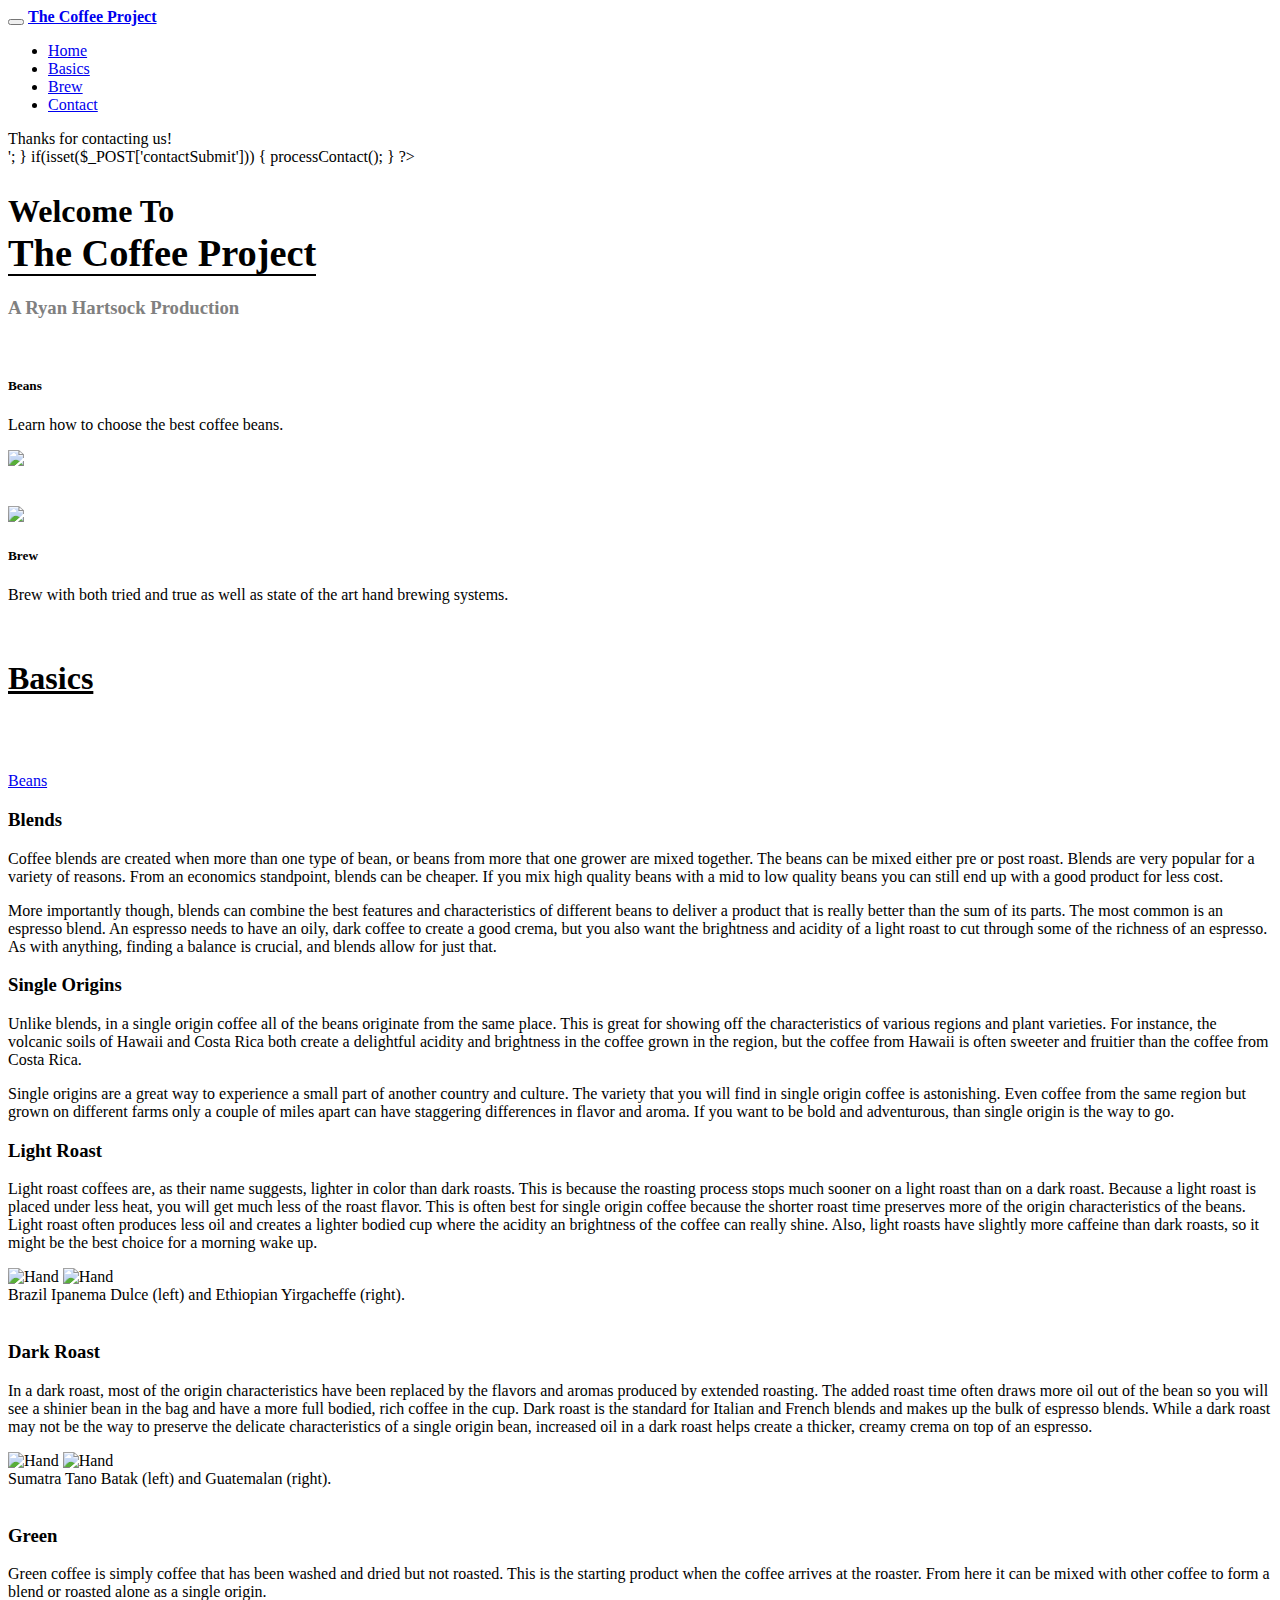
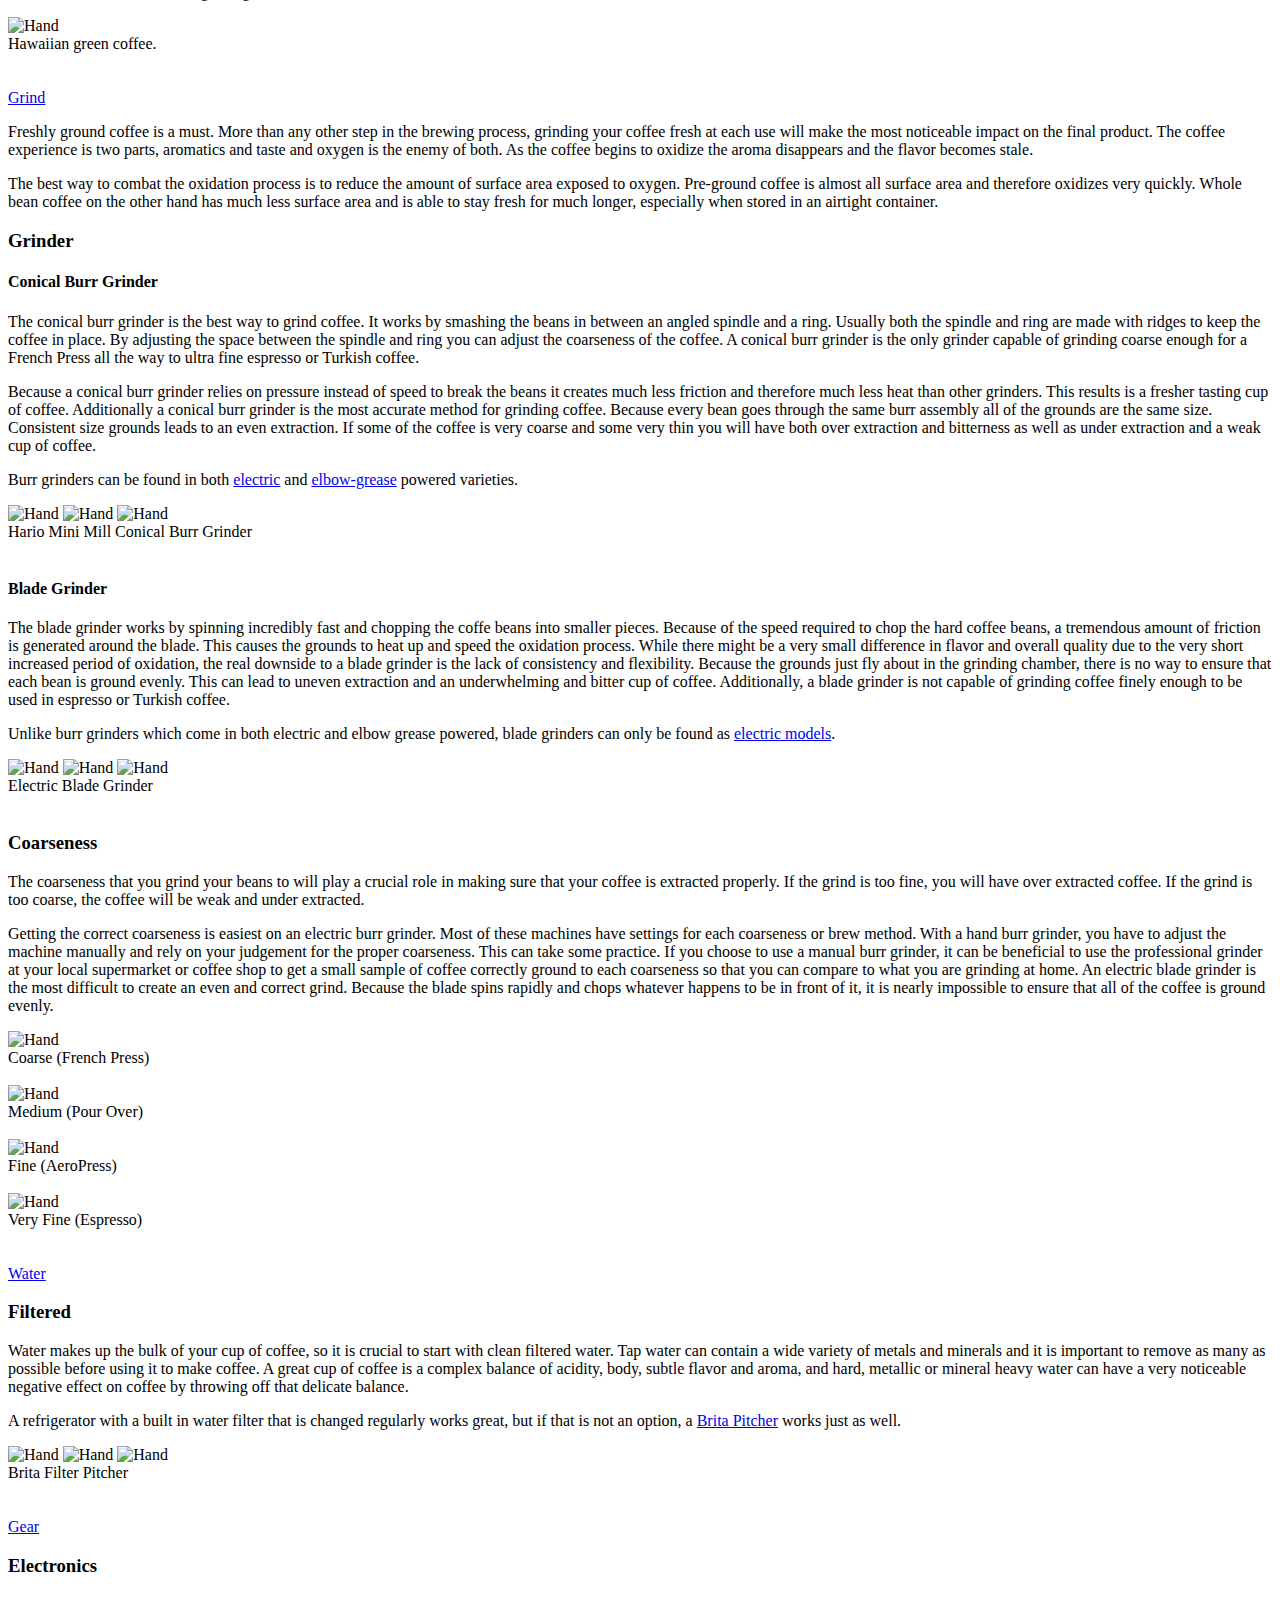
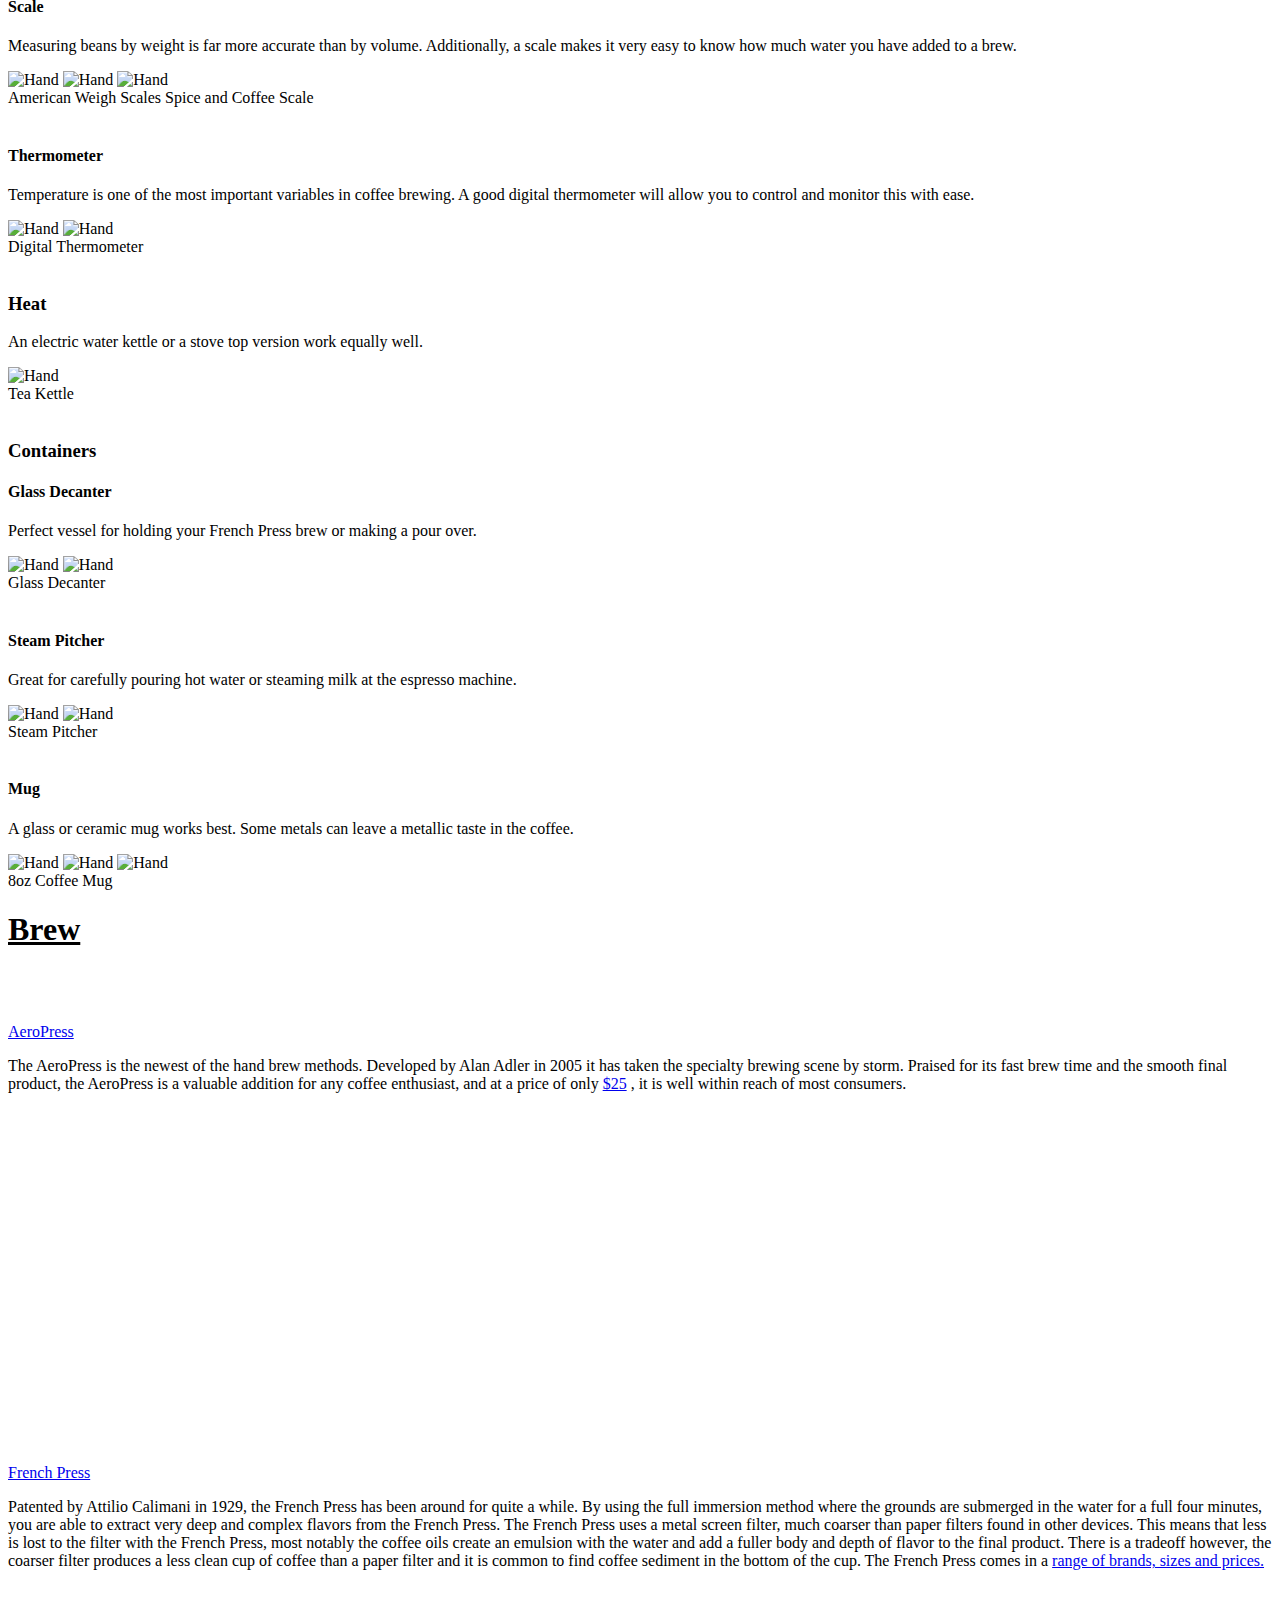
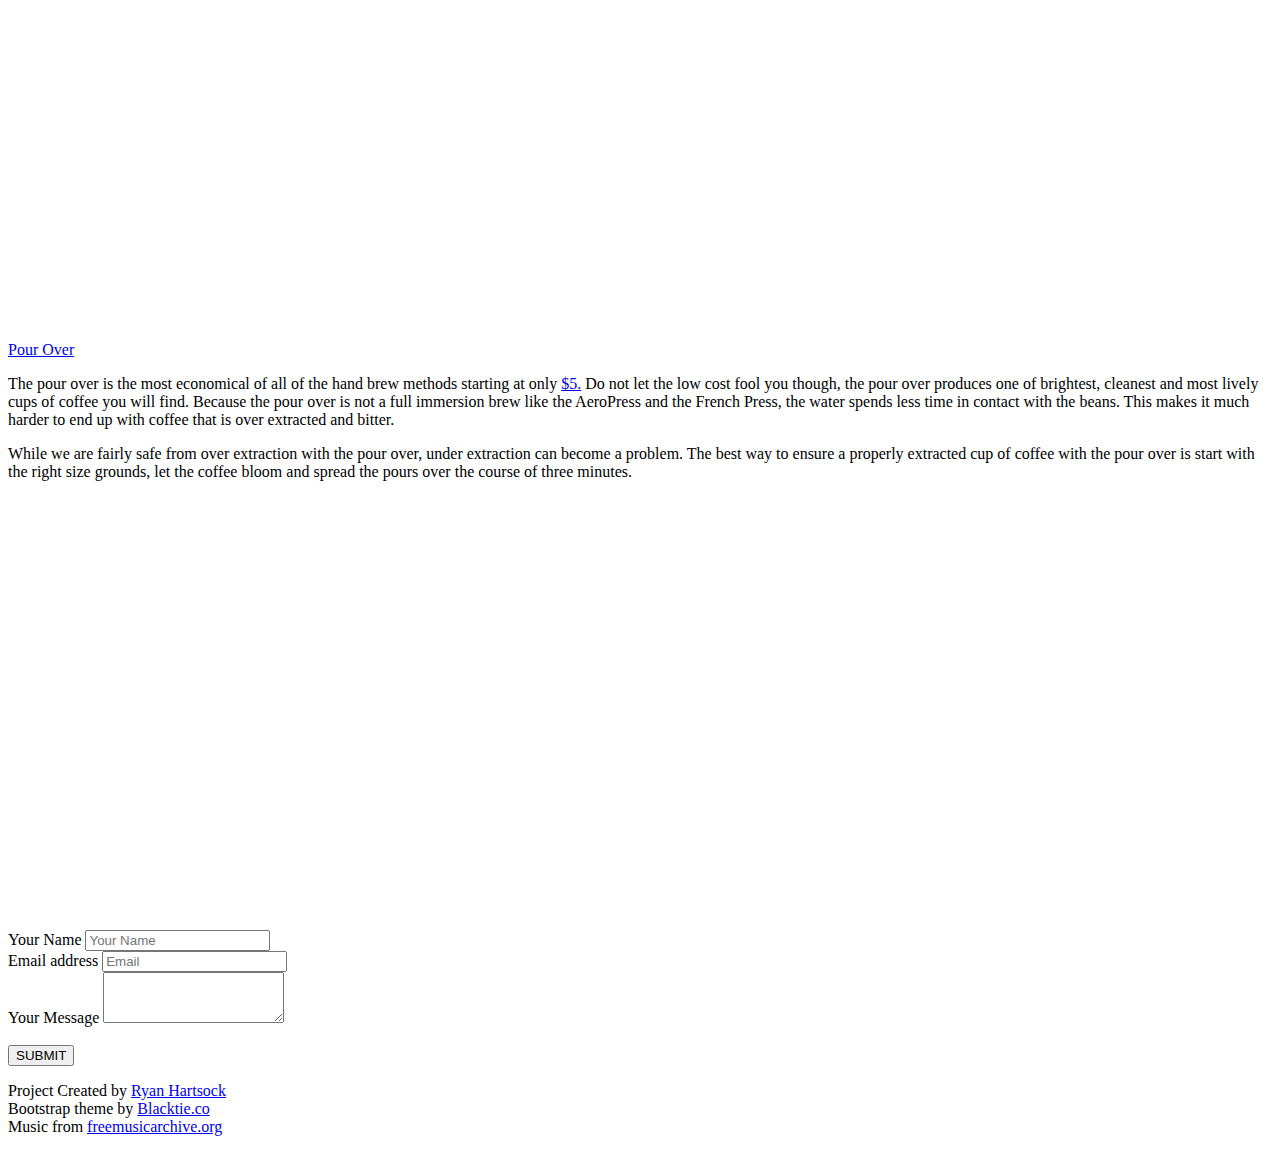
==== index.html @ 36d4c461 "Add Index File" ====
<!DOCTYPE html>
<html lang="en">
<head>
	<!-- INCLUDE THIS FIRST OR STUFF BREAKS!! -->
	<script src="assets/js/jquery.min.js"></script>
	
    <meta charset="utf-8">
    <meta name="viewport" content="width=device-width, initial-scale=1.0">
    <meta name="description" content="Pratt - Free Bootstrap 3 Theme">
    <meta name="author" content="Alvarez.is - BlackTie.co">
    
    <!-- Favicon -->
    <link rel="shortcut icon" href="http://www.codingcoffee.com/plastidDB/assets/ico/favicon.ico" type="image/x-icon" />

    <title>The Coffee Project</title>

    <!-- Bootstrap core CSS -->
    <link href="assets/css/bootstrap.css" rel="stylesheet">

    <!-- Custom styles for this template -->
    <link href="assets/css/main.css" rel="stylesheet">
    <link href='http://fonts.googleapis.com/css?family=Lato:300,400,700,300italic,400italic' rel='stylesheet' type='text/css'>
    <link href='http://fonts.googleapis.com/css?family=Raleway:400,300,700' rel='stylesheet' type='text/css'>
    
    
  
    <style>
        input.results
        {
            width: 200px;
            background-color: white;
            z-index:5;
        }
            
        div.results
        {
            z-index:5;
            top: 45%;
            height: 10px;
        }
    </style>
    
    
    <script src="assets/js/smoothscroll.js"></script>
    
    <!-- Taxonomic Auto-Complete -->
    <script src="assets/js/taxonomicAutoComplete.php"></script>
    
</head>

<!-- ===========================================================================
                        BODY
     ========================================================================-->
     
<body onload="clearString()" data-spy="scroll" data-offset="0" data-target="#navigation">
  <!-- BEGIN NAVIGATION BAR -->
  
    <div id="navigation" class="navbar navbar-default navbar-fixed-top">
      <div class="container">
	<div class="navbar-header">
	  <button type="button" class="navbar-toggle" data-toggle="collapse" data-target=".navbar-collapse">
	    <span class="icon-bar"></span>
	    <span class="icon-bar"></span>
	    <span class="icon-bar"></span>
	  </button>
	  <a class="navbar-brand" href="#"><b>The Coffee Project</b></a>
	</div>
	<div class="navbar-collapse collapse">
	  <ul class="nav navbar-nav">
	    <li class="active"><a href="#home" class="smothscroll">Home</a></li>
	    <li><a href="#search" class="smothscroll">Basics</a></li>
	    <li><a href="#about" class="smothScroll">Brew</a></li>
	    <li><a href="#contact" class="smothScroll">Contact</a></li>
	  </ul>
	</div><!--/.nav-collapse -->
      </div>
    </div>
    
  <!-- END NAVIGATION BAR -->


  <!--BEGIN HOME SECTION-->
  
    <section id="home" name="home"></section>
    <div id="headerwrap">
      <div class="container">
      
        <!-- ==== BEGIN CONTACT PHP ==== -->
        <?php
          function processContact()
          {
            $name = $_POST[contactName];
            $email = $_POST[contactEmail];
            $message = $_POST[contactMessage];
            $finalMessage = "NAME: \n" . $name . "\n\n" . "MESSAGE: \n" . $message;

            $to = "rhartsock423@gmail.com";
            $subject = "Plastid DB Contact Form";

            mail($to, $subject, $finalMessage, "From: $email\n"); 

            echo '<div class="alert alert-success" style="background-color:#A3FB66; color:#576b4a;">Thanks for contacting us!</div>';
          }
          
          if(isset($_POST['contactSubmit']))
          {
            processContact();
          } 
        ?>
        <!-- ==== END CONTACT PHP ==== -->
        
	<div class="row centered">
	  <div class="col-lg-12">
	    <h1>
	      Welcome To <span style="font-size:120%; border-bottom: solid 2px;"><br/>The Coffee Project
	     <!-- <b>Verdant</b></span> <span class="glyphicon glyphicon-leaf"></span> -->
	    </h1>
            <!--<h2 style="color:white; font-size:280%">The Plastid Database</h2>-->
	    <h3 style="color:gray">A Ryan Hartsock Production</h3>
	    <br>
	  </div>
	    		
	  <div class="col-lg-2">
	    <h5>Beans</h5>
	    <p>Learn how to choose the best coffee beans.</p>
	    <img class="hidden-xs hidden-sm hidden-md" src="assets/img/arrow1.png">
	  </div>
	  
	  <div class="col-lg-8">
	    <img class="img-responsive" src="assets/img/plastidHomeDarkGreen.png" alt="">
	  </div>
	  
	  <div class="col-lg-2">
	    <br>
	    <img class="hidden-xs hidden-sm hidden-md" src="assets/img/arrow2.png">
	    <h5>Brew</h5>
	    <p>Brew with both tried and true as well as state of the art hand brewing systems.</p>			
	  </div>
	</div>
	<br>
      </div> <!--/ .container -->
    </div><!--/ #headerwrap -->
    
  <!--END HOME SECTION-->
  
  
  
   <!--BEGIN ABOUT SECTION-->
  
    <section id="search" name="search"></section>
    <!-- FEATURES WRAP -->
      <div id="features">
        <div class="container">
	  <div class="row">
	    <u><h1 class="centered">Basics</h1></u>
	    <br><br>
	    
			
            <div class="col-lg-6 col-lg-offset-2">
	      <br>
	      
	      <!-- ACCORDION -->
	        <div class="accordion ac" id="accordion1">
	        
		  <div class="accordion-group">
		    <div class="accordion-heading">
		      <a class="accordion-toggle" data-toggle="collapse" data-parent="#accordion1" href="#collapse1">
		        Beans
		      </a>
		    </div><!-- /accordion-heading -->
		      <div id="collapse1" class="accordion-body collapse"> <!--in-->
		        <div class="accordion-inner">
			  	<h3>Blends</h3>
			  	<p>
			  	Coffee blends are created when more than one type of bean, or beans from more that one grower are mixed
			  	together. The beans can be mixed either pre or post roast. Blends are very popular for a variety of reasons.
			  	From an economics standpoint, blends can be cheaper. If you mix high quality beans with a mid to low quality beans
			  	you can still end up with a good product for less cost.
			  	</p>
			  	<p>
			  	More importantly though, blends can combine the best features and characteristics of different beans to 
			  	deliver a product that is really better than the sum of its parts. The most common is an espresso blend.
			  	An espresso needs to have an oily, dark coffee to create a good crema, but you also want the brightness and 
			  	acidity of a light roast to cut through some of the richness of an espresso. As with anything, finding a balance
			  	is crucial, and blends allow for just that.
			  	</p>
			  	
			  	<h3>Single Origins</h3>
			  	<p>
			  	Unlike blends, in a single origin coffee all of the beans originate from the same place. This is great for 
			  	showing off the characteristics of various regions and plant varieties. For instance, the volcanic soils of
			  	Hawaii and Costa Rica both create a delightful acidity and brightness in the coffee grown in the region, 
			  	but the coffee from Hawaii is often sweeter and fruitier than the coffee from Costa Rica. 
			  	</p>
			  	
			  	<p>
			  	Single origins are a great way to experience a small part of another country and culture. The variety that you
			  	will find in single origin coffee is astonishing. Even coffee from the same region but grown on different 
			  	farms only a couple of miles apart can have staggering differences in flavor and aroma. If you want to be bold
			  	and adventurous, than single origin is the way to go.
			  	</p>
			  	
			  	<h3>Light Roast</h3>
			  	<p>
			  	Light roast coffees are, as their name suggests, lighter in color than dark roasts. This is because the 
			  	roasting process stops much sooner on a light roast than on a dark roast. Because a light roast is 
			  	placed under less heat, you will get much less of the roast flavor. This is often best for single origin
			  	coffee because the shorter roast time preserves more of the origin characteristics of the beans. Light roast
			  	often produces less oil and creates a lighter bodied cup where the acidity an brightness of the coffee can really shine.
			  	Also, light roasts have slightly more caffeine than dark roasts, so it might be the best choice for a morning wake up.   
			  	</p>
			  	 <img src="assets/img/kuva.jpg" alt="Hand" height="30%" width="30%">
		         <img src="assets/img/eth.jpg" alt="Hand" height="30%" width="30%">
		         <br>
		         Brazil Ipanema Dulce (left) and Ethiopian Yirgacheffe (right).
		         <br><br>
		         
			  	<h3>Dark Roast</h3>
			  	<p>
			  	In a dark roast, most of the origin characteristics have been replaced by the flavors and aromas produced
			  	by extended roasting. The added roast time often draws more oil out of the bean so you will see a shinier bean
			  	in the bag and have a more full bodied, rich coffee in the cup. Dark roast is the standard for Italian and
			  	French blends and makes up the bulk of espresso blends. While a dark roast may not be the way to preserve the 
			  	delicate characteristics of a single origin bean, increased oil in a dark roast helps create a 
			  	thicker, creamy crema on top of an espresso.
			  	</p>
			  	<img src="assets/img/sumatra.jpg" alt="Hand" height="30%" width="30%">
		         <img src="assets/img/guat.jpg" alt="Hand" height="30%" width="30%">
		         <br>
		         Sumatra Tano Batak (left) and Guatemalan (right).
		         <br><br>
		         
		         <h3>Green</h3>
			  	<p>
			  	Green coffee is simply coffee that has been washed and dried but not roasted. This is the starting product
			  	when the coffee arrives at the roaster. From here it can be mixed with other coffee to form a blend or roasted 
			  	alone as a single origin.
			  	</p>
			  	 <img src="assets/img/haw.jpg" alt="Hand" height="30%" width="30%">
		         <br>
		         Hawaiian green coffee.
		         <br><br>
			     			     
			</div><!-- /accordion-inner -->
		      </div><!-- /collapse -->
		  </div><!-- /accordion-group -->
		  
		  <br>
		
		  <div class="accordion-group">
		    <div class="accordion-heading">
		      <a class="accordion-toggle" data-toggle="collapse" data-parent="#accordion1" href="#collapse2">
		        Grind
		      </a>
		    </div>
		    
		    <div id="collapse2" class="accordion-body collapse">
		      <div class="accordion-inner">
		      <p>
		        Freshly ground coffee is a must. More than any other step in the brewing process, 
		        grinding your coffee fresh at each use will make the most noticeable impact on the final product.
		        The coffee experience is two parts, aromatics and taste and oxygen is the enemy of both. 
		        As the coffee begins to oxidize the aroma disappears and the flavor becomes stale.
		        </p>
		        <p>
		        The best way to combat the oxidation process is to reduce the amount of surface area exposed to oxygen.
		        Pre-ground coffee is almost all surface area and therefore oxidizes very quickly. Whole bean coffee on the other hand has
		        much less surface area and is able to stay fresh for much longer, especially when stored in an airtight container.
		        </p>
		        
		      	<h3>Grinder</h3>
		        <h4>Conical Burr Grinder</h4>
		        <p>
		        The conical burr grinder is the best way to grind coffee. It works by smashing the beans in between an angled spindle
		        and a ring. Usually both the spindle and ring are made with ridges to keep the coffee in place. By adjusting the space
		        between the spindle and ring you can adjust the coarseness of the coffee. A conical burr grinder is the only grinder
		        capable of grinding coarse enough for a French Press all the way to ultra fine espresso or Turkish coffee.
		        </p>
		        <p>
		        Because a conical burr grinder relies on pressure instead of speed to break the beans it creates much less friction
		        and therefore much less heat than other grinders. This results is a fresher tasting cup of coffee. Additionally
		        a conical burr grinder is the most accurate method for grinding coffee. Because every bean goes through the same 
		        burr assembly all of the grounds are the same size. Consistent size grounds leads to an even extraction. If some of the 
		        coffee is very coarse and some very thin you will have both over extraction and bitterness as well as under extraction and 
		        a weak cup of coffee.
		        </p>
		        <p>
		        Burr grinders can be found in both <a href="http://amzn.to/13eGqpS">electric</a> and <a href="http://amzn.to/1yXHxpY">elbow-grease</a> powered varieties.
		        </p>
		         <img src="assets/img/b1.jpg" alt="Hand" height="30%" width="30%">
		         <img src="assets/img/b2.jpg" alt="Hand" height="30%" width="30%">
		         <img src="assets/img/b3.jpg" alt="Hand" height="30%" width="30%">
		         <br>
		         Hario Mini Mill Conical Burr Grinder
		         <br><br>
		         
		        
		        <h4>Blade Grinder</h4>
		        <p>
		        The blade grinder works by spinning incredibly fast and chopping the coffe beans into smaller pieces.
		        Because of the speed required to chop the hard coffee beans, a tremendous amount of friction is generated around the blade.
		        This causes the grounds to heat up and speed the oxidation process. While there might be a very small difference in flavor and
		        overall quality due to the very short increased period of oxidation, the real downside to a blade grinder is the lack of consistency
		        and flexibility. Because the grounds just fly about in the grinding chamber, there is no way to ensure that each bean is ground evenly.
		        This can lead to uneven extraction and an underwhelming and bitter cup of coffee. Additionally, a blade grinder is not capable
		        of grinding coffee finely enough to be used in espresso or Turkish coffee.
		        </p>
		        <p>
		        Unlike burr grinders which come in both electric and elbow grease powered, blade grinders can only be found as  
		        <a href="http://amzn.to/1vWZ6pi">electric models</a>.
		        </p>
		        <img src="assets/img/e1.jpg" alt="Hand" height="30%" width="30%">
		        <img src="assets/img/e2.jpg" alt="Hand" height="30%" width="30%">
		        <img src="assets/img/e3.jpg" alt="Hand" height="30%" width="30%">
		         <br>
		        Electric Blade Grinder
		         <br><br>
		        
		         
		        <h3>Coarseness</h3>
		        <p>
		        The coarseness that you grind your beans to will play a crucial role in making sure that
		        your coffee is extracted properly. If the grind is too fine, you will have over extracted coffee.
		        If the grind is too coarse, the coffee will be weak and under extracted. 
		        </p>
		        <p>
		        Getting the correct coarseness is easiest on an electric burr grinder. Most of these machines have
		        settings for each coarseness or brew method. With a hand burr grinder, you have to adjust the machine
		        manually and rely on your judgement for the proper coarseness. This can take some practice. If you choose
		        to use a manual burr grinder, it can be beneficial to use the professional grinder at your local
		        supermarket or coffee shop to get a small sample of coffee correctly ground to each coarseness so that you can
		        compare to what you are grinding at home. An electric blade grinder is the most difficult to create an even and 
		        correct grind. Because the blade spins rapidly and chops whatever happens to be in front of it, it is nearly
		        impossible to ensure that all of the coffee is ground evenly.
		        </p>
		        
		        <img src="assets/img/coarse.jpg" alt="Hand" height="60%" width="60%">
		         <br>
		        Coarse (French Press)
		         <br><br>
		         
		         <img src="assets/img/med.jpg" alt="Hand" height="60%" width="60%">
		         <br>
		        Medium (Pour Over)
		         <br><br>
		         
		         <img src="assets/img/fine.jpg" alt="Hand" height="60%" width="60%">
		         <br>
		        Fine (AeroPress)
		         <br><br>
		         
		         <img src="assets/img/veryfine.jpg" alt="Hand" height="60%" width="60%">
		         <br>
		        Very Fine (Espresso)
		         <br><br>
		        
		        
		      </div><!-- /accordion-inner -->
		    </div><!-- /collapse -->
		  </div><!-- /accordion-group -->
		                
		  <br>
		
		  <div class="accordion-group">
		    <div class="accordion-heading">
		      <a class="accordion-toggle" data-toggle="collapse" data-parent="#accordion1" href="#collapse3">
		        Water
		      </a>
		    </div>
		    <div id="collapse3" class="accordion-body collapse">
		      <div class="accordion-inner">
		      	<h3>Filtered</h3>
		        <p>
		        Water makes up the bulk of your cup of coffee, so it is crucial to start with clean filtered water. 
		        Tap water can contain a wide variety of metals and minerals and it is important to remove as many as possible
		        before using it to make coffee. A great cup of coffee is a complex balance of acidity, body, subtle flavor and aroma,
		        and hard, metallic or mineral heavy water can have a very noticeable negative effect on coffee by throwing off that delicate balance.
		        </p>
		        <p>
		        A refrigerator with a built in water filter that is changed regularly works great, but if that is not an option, a 
		        <a href="http://amzn.to/16d2IJQ">Brita Pitcher</a> works just as well.
		        </p>
		        <img src="assets/img/w1.jpg" alt="Hand" height="30%" width="30%">
		        <img src="assets/img/w2.jpg" alt="Hand" height="30%" width="30%">
		        <img src="assets/img/w3.jpg" alt="Hand" height="30%" width="30%">
		         <br>
		        Brita Filter Pitcher 
		         <br><br>
		      </div><!-- /accordion-inner -->
		    </div><!-- /collapse -->
		  </div><!-- /accordion-group -->
		  
		  <br>
		                
		  <div class="accordion-group">
		    <div class="accordion-heading">
		      <a class="accordion-toggle" data-toggle="collapse" data-parent="#accordion1" href="#collapse4">
		        Gear
		      </a>
		    </div>
		    <div id="collapse4" class="accordion-body collapse">
		      <div class="accordion-inner">
		      	<h3>Electronics</h3>
		      	<h4>Scale</h4>
		        <p>Measuring beans by weight is far more accurate than by volume. Additionally, a scale makes it very
		        easy to know how much water you have added to a brew.</p>
		        <img src="assets/img/s1.jpg" alt="Hand" height="30%" width="30%">
		        <img src="assets/img/s2.jpg" alt="Hand" height="30%" width="30%">
		        <img src="assets/img/s3.jpg" alt="Hand" height="30%" width="30%">
		         <br>
		         American Weigh Scales Spice and Coffee Scale
		         <br><br>
		         
		         <h4>Thermometer</h4>
		         <p>Temperature is one of the most important variables in coffee brewing. A good digital thermometer
		         will allow you to control and monitor this with ease.</p>
		         <img src="assets/img/t1.jpg" alt="Hand" height="30%" width="30%">
		         <img src="assets/img/t2.jpg" alt="Hand" height="30%" width="30%">
		         <br>
		         Digital Thermometer
		         <br><br>
		         
		        <h3>Heat</h3>
		        <p>An electric water kettle or a stove top version work equally well.</p>
		         <img src="assets/img/h1.jpg" alt="Hand" height="30%" width="30%">
		         <br>
		         Tea Kettle
		         <br><br>
		        
		        <h3>Containers</h3>
		        
		        <h4>Glass Decanter</h4>
		        <p>Perfect vessel for holding your French Press brew or making a pour over.</p>
		         <img src="assets/img/c3.jpg" alt="Hand" height="30%" width="30%">
		         <img src="assets/img/c4.jpg" alt="Hand" height="30%" width="30%">
		         <br>
		         Glass Decanter
		         <br><br>
		         
		        <h4>Steam Pitcher</h4>
		        <p>Great for carefully pouring hot water or steaming milk at the espresso machine.</p>
		         <img src="assets/img/c1.jpg" alt="Hand" height="30%" width="30%">
		         <img src="assets/img/c2.jpg" alt="Hand" height="30%" width="30%">
		         <br>
		         Steam Pitcher
		         <br><br>
		         
		        <h4>Mug</h4>
		        <p>A glass or ceramic mug works best. Some metals can leave a metallic taste in the coffee.</p>
		         <img src="assets/img/c5.jpg" alt="Hand" height="30%" width="30%">
		         <img src="assets/img/c6.jpg" alt="Hand" height="30%" width="30%">
		         <img src="assets/img/c7.jpg" alt="Hand" height="30%" width="30%">
		         <br>
		         8oz Coffee Mug
		         
		      </div><!-- /accordion-inner -->
		    </div><!-- /collapse -->
		  </div><!-- /accordion-group -->
		  
		  		
		  
		</div><!-- Accordion -->
            </div>
          </div>
        </div><!--/ .container -->
      </div><!--/ #features -->
      
  <!--END ABOUT SECTION-->
   
   
   
   
  
	
	
  <!--BEGIN ABOUT SECTION-->
  
    <section id="about" name="about"></section>
    <!-- FEATURES WRAP -->
      <div id="features">
        <div class="container">
	  <div class="row">
	    <u><h1 class="centered">Brew</h1></u>
	    <br><br>
	    
			
            <div class="col-lg-6 col-lg-offset-2">
	      <!--<h3>Methods</h3>-->
	      <br>
	      
	      <!-- ACCORDION -->
	        <div class="accordion ac" id="accordion2">
	        
		  <div class="accordion-group">
		    <div class="accordion-heading">
		      <a class="accordion-toggle" data-toggle="collapse" data-parent="#accordion2" href="#collapseOne">
		        AeroPress
		      </a>
		    </div><!-- /accordion-heading -->
		      <div id="collapseOne" class="accordion-body collapse"><!--in-->
		        <div class="accordion-inner">
			  <p>The AeroPress is the newest of the hand brew methods. Developed by 
			     Alan Adler in 2005 it has taken the specialty brewing scene by storm. Praised
			     for its fast brew time and the smooth final product, the AeroPress is
			     a valuable addition for any coffee enthusiast, and at a price of only
			     <a href="http://amzn.to/1pD7bhs">$25</a> , it is well within reach of 
			     most consumers. <br><br></p>
			     
			     <iframe width="560" height="315" src="//www.youtube.com/embed/Wi3csqWdLNY" frameborder="0" allowfullscreen></iframe>
			     
			</div><!-- /accordion-inner -->
		      </div><!-- /collapse -->
		  </div><!-- /accordion-group -->
		  
		  <br>
		
		  <div class="accordion-group">
		    <div class="accordion-heading">
		      <a class="accordion-toggle" data-toggle="collapse" data-parent="#accordion2" href="#collapseTwo">
		        French Press
		      </a>
		    </div>
		    
		    <div id="collapseTwo" class="accordion-body collapse">
		      <div class="accordion-inner">
		        <p>Patented by Attilio Calimani in 1929, the French Press has been around for quite a while.
			     By using the full immersion method where the grounds are submerged in the water for a full four minutes,
			     you are able to extract very deep and complex flavors from the French Press. 
			     The French Press uses a metal screen filter, much coarser than paper filters found in other devices. 
			     This means that less is lost to the filter with the French Press, most notably the coffee oils create an emulsion with
			     the water and add a fuller body and depth of flavor to the final product. There is a tradeoff however, the coarser filter
			     produces a less clean cup of coffee than a paper filter and it is common to find coffee sediment in the bottom of the cup.
			     The French Press comes in a <a href="http://amzn.to/1zciBKa">range of brands, sizes and prices.</a>
			     <br><br></p>
			     
			     <iframe width="560" height="315" src="//www.youtube.com/embed/DGON7jVlm9k" frameborder="0" allowfullscreen></iframe>
			     
		      </div><!-- /accordion-inner -->
		    </div><!-- /collapse -->
		  </div><!-- /accordion-group -->
		                
		  <br>
		
		  <div class="accordion-group">
		    <div class="accordion-heading">
		      <a class="accordion-toggle" data-toggle="collapse" data-parent="#accordion2" href="#collapseThree">
		        Pour Over
		      </a>
		    </div>
		    <div id="collapseThree" class="accordion-body collapse">
		      <div class="accordion-inner">
		        <p>The pour over is the most economical of all of the hand brew methods starting at only 
		        <a href="http://amzn.to/1z44UOK">$5.</a> Do not let the low cost fool you though, the pour over 
		        produces one of brightest, cleanest and most lively cups of coffee you will find. Because the 
		        pour over is not a full immersion brew like the AeroPress and the French Press, the water spends less
		        time in contact with the beans. This makes it much harder to end up with coffee that is over extracted and
		        bitter. 
		        </p>
		        <p>
		        While we are fairly safe from over extraction with the pour over, under extraction can become a problem.
		        The best way to ensure a properly extracted cup of coffee with the pour over is start with the right 
		        size grounds, let the coffee bloom and spread the pours over the course of three minutes.
		        <br><br>
		        </p>
		        
		        <iframe width="560" height="315" src="//www.youtube.com/embed/YhNzGWtz0SI" frameborder="0" allowfullscreen></iframe>
		        
		      </div><!-- /accordion-inner -->
		    </div><!-- /collapse -->
		  </div><!-- /accordion-group -->
		  
		  
		  <br>			
		  
		</div><!-- Accordion -->
            </div>
          </div>
        </div><!--/ .container -->
      </div><!--/ #features -->
      
  <!--END ABOUT SECTION-->



  	

  <!--BEGIN CONTACT SECTION-->
  
    <section id="contact" name="contact"></section>
    <div id="footerwrap">
      <div class="container">
        	
	<div class="col-lg-7">
	  <u style="color:white;"><h3>Contact</h3></u>
	  <br>
	  <form role="form" action="index.php" method="post" enctype="plain"> 
	    <div class="form-group">
	      <label for="name1">Your Name</label>
	        <input type="name" name="contactName" class="form-control" id="contactName" placeholder="Your Name" required>
	    </div>
	    <div class="form-group">
	      <label for="email1">Email address</label>
	      <input type="email" name="contactEmail" class="form-control" id="contactEmail" placeholder="Email" required>
	    </div>
	    <div class="form-group">
	      <label>Your Message</label>
	      <textarea class="form-control" name="contactMessage" rows="3" id="contactMessage"></textarea required>
	    </div>
	    <br>
	    <button type="submit" class="btn btn-large btn-success" name="contactSubmit">SUBMIT</button>
	  </form>
	</div>
      </div>
    </div>
    
  <!--END CONTACT SECTION-->
	
  <div id="c">
    <div class="container">
      <p>
        Project Created by 
        <a href="https://twitter.com/rhartsock_">Ryan Hartsock</a>
        <br>Bootstrap theme by 
		<a href="http://www.blacktie.co">Blacktie.co</a>
		<br>Music from
		<a href="http://freemusicarchive.org/music/Kevin_MacLeod/">freemusicarchive.org</a>
      </p>
    </div>
  </div>


    <!-- Bootstrap core JavaScript
    ================================================== -->
    <!-- Placed at the end of the document so the pages load faster -->
    <script src="assets/js/bootstrap.js"></script>

	
	
</body>
</html>
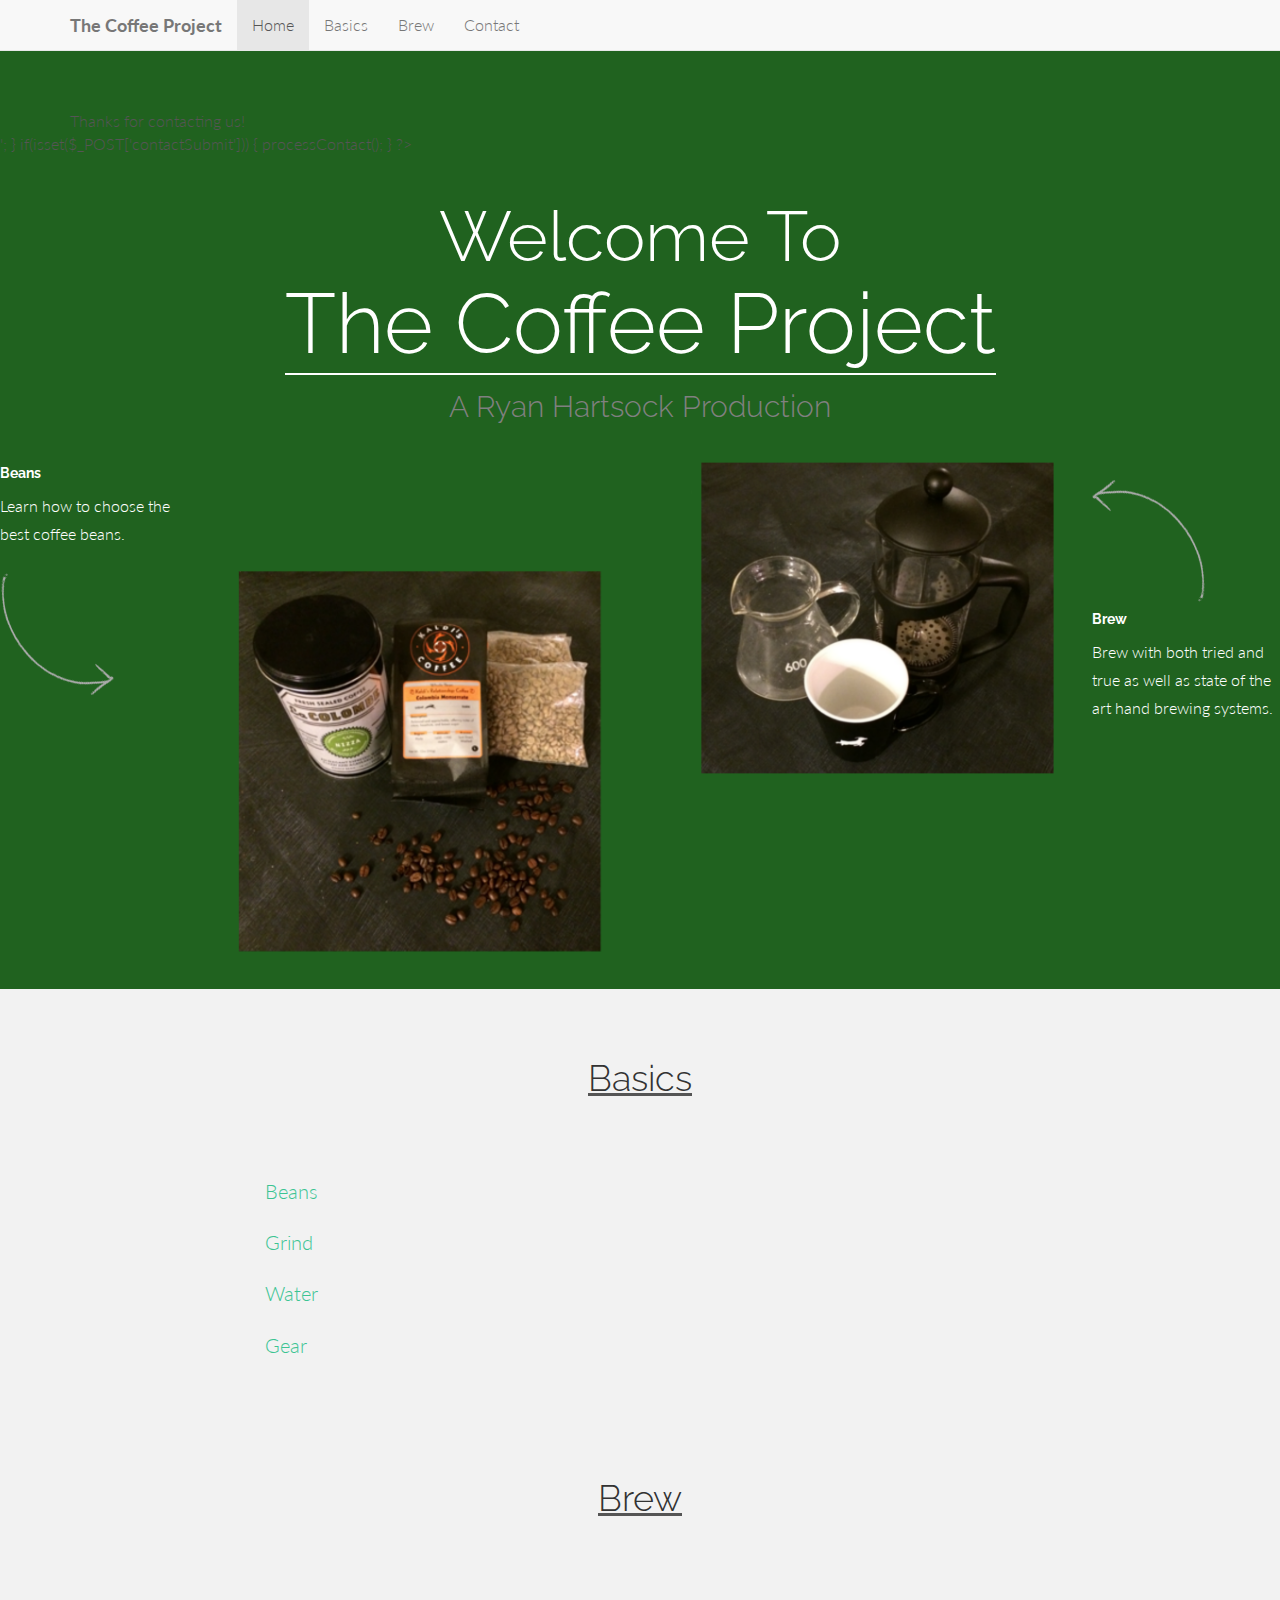
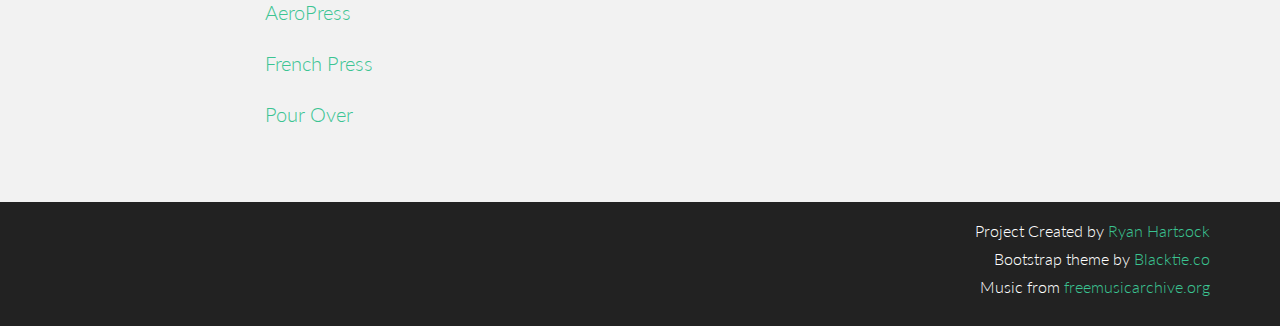
==== commit 0b7ff7f1: "Update index.html" ====
--- a/index.html
+++ b/index.html
@@ -586,7 +586,7 @@
 
   <!--BEGIN CONTACT SECTION-->
   
-    <section id="contact" name="contact"></section>
+    <!--<section id="contact" name="contact"></section>
     <div id="footerwrap">
       <div class="container">
         	
@@ -611,7 +611,7 @@
 	  </form>
 	</div>
       </div>
-    </div>
+    </div>-->
     
   <!--END CONTACT SECTION-->
 	
@@ -637,4 +637,4 @@
 	
 	
 </body>
-</html>+</html>
--- a/assets/css/main.css
+++ b/assets/css/main.css
@@ -0,0 +1,159 @@
+body {
+  background-color: #f2f2f2;
+   //background-color: #3a7732;
+    font-family: "Lato";
+    font-weight: 300;
+    font-size: 16px;
+    color: #555;
+    padding-top: 50px;
+
+    -webkit-font-smoothing: antialiased;
+    -webkit-overflow-scrolling: touch;
+}
+
+/* Titles */
+h1, h2, h3, h4, h5, h6 {
+    font-family: "Raleway";
+    font-weight: 300;
+    color: #333;
+}
+
+
+/* Paragraph & Typographic */
+p {
+    line-height: 28px;
+    margin-bottom: 25px;
+}
+
+.centered {
+    text-align: center;
+}
+
+/* Links */
+a {
+    color: #3bc492;
+    word-wrap: break-word;
+
+    -webkit-transition: color 0.1s ease-in, background 0.1s ease-in;
+    -moz-transition: color 0.1s ease-in, background 0.1s ease-in;
+    -ms-transition: color 0.1s ease-in, background 0.1s ease-in;
+    -o-transition: color 0.1s ease-in, background 0.1s ease-in;
+    transition: color 0.1s ease-in, background 0.1s ease-in;
+}
+
+a:hover,
+a:focus {
+    color: #c0392b;
+    text-decoration: none;
+    outline: 0;
+}
+
+a:before,
+a:after {
+    -webkit-transition: color 0.1s ease-in, background 0.1s ease-in;
+    -moz-transition: color 0.1s ease-in, background 0.1s ease-in;
+    -ms-transition: color 0.1s ease-in, background 0.1s ease-in;
+    -o-transition: color 0.1s ease-in, background 0.1s ease-in;
+    transition: color 0.1s ease-in, background 0.1s ease-in;
+}
+
+ hr {
+    display: block;
+    height: 1px;
+    border: 0;
+    border-top: 1px solid #ccc;
+    margin: 1em 0;
+    padding: 0;
+}
+
+
+/* ==========================================================================
+   Wrap Sections
+   ========================================================================== */
+
+#headerwrap {
+	background-color: #20621F;
+	padding-top: 60px;
+}
+
+#headerwrap h1 {
+	margin-top: 30px;
+	color: white;
+	font-size: 70px;
+	
+}
+
+#headerwrap h3 {
+	color: white;
+	font-size: 30px;
+}
+
+#headerwrap h5 {
+	color: white;
+	font-weight: 700;
+	text-align: left;
+}
+
+#headerwrap p {
+	text-align: left;
+	color: white
+}
+
+/* intro Wrap */
+
+#intro {
+	padding-top: 50px;
+	border-top: #bdc3c7 solid 5px;
+}
+
+#features {
+	padding-top: 50px;
+	padding-bottom: 50px;
+}
+
+#features .ac a{
+	font-size: 20px;
+}
+
+/* Showcase Wrap */
+
+#showcase {
+	display: block;
+	background-color: #20621F;
+	padding-top: 50px;
+	padding-bottom: 50px;
+}
+
+#showcase h1 {
+	color: white;
+}
+
+#footerwrap {
+	background-color: #999999;
+	color: white;
+	padding-top: 40px;
+	padding-bottom: 60px;
+	text-align: left;
+}
+
+#footerwrap h3 {
+	font-size: 28px;
+	color: white;
+}
+
+#footerwrap p {
+	color: white;
+	font-size: 18px;
+}
+
+/* Copyright Wrap */
+
+#c {
+	background: #222222;
+	padding-top: 15px;
+	text-align: right;
+}
+
+#c p {
+	color: white
+}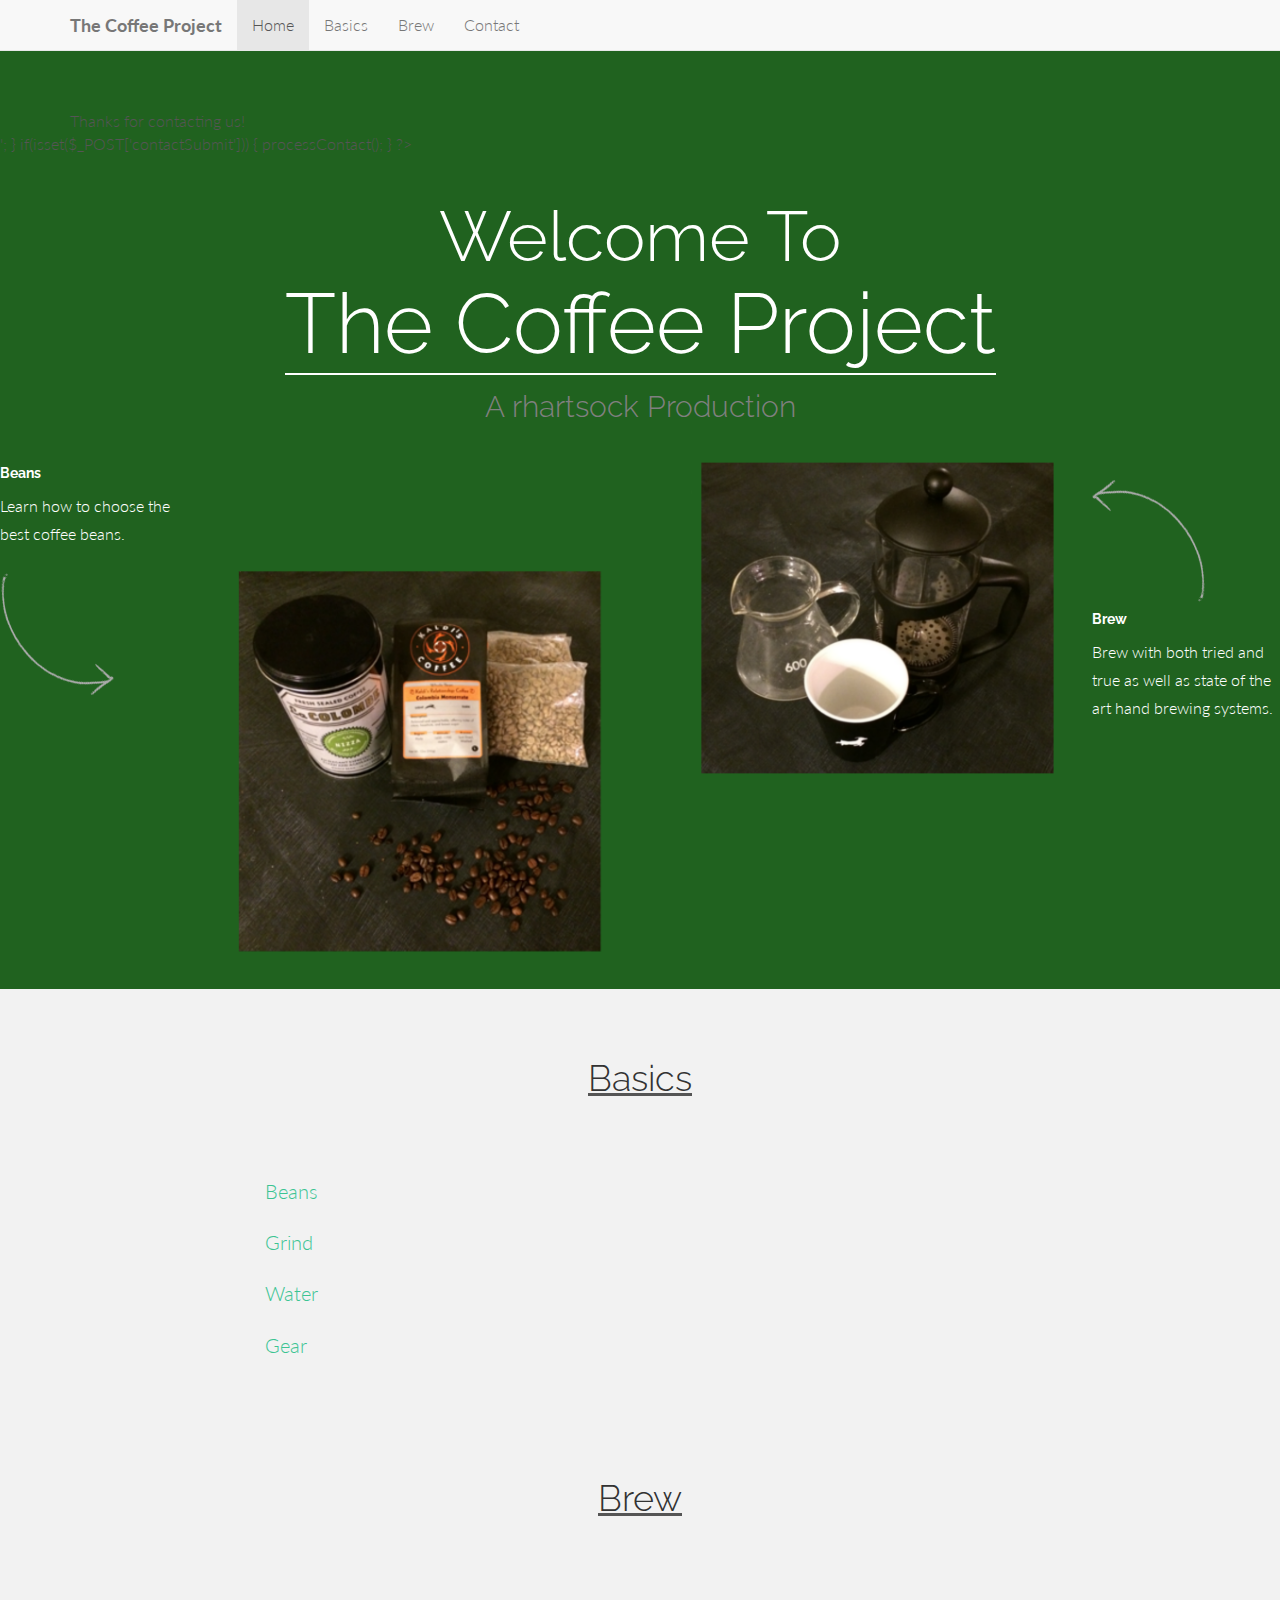
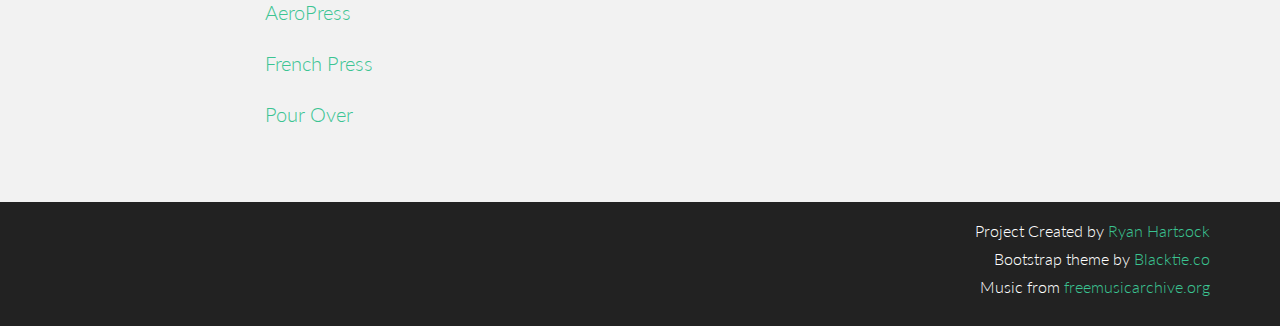
==== commit 8c072885: "Update index.html" ====
--- a/index.html
+++ b/index.html
@@ -94,8 +94,8 @@
             $message = $_POST[contactMessage];
             $finalMessage = "NAME: \n" . $name . "\n\n" . "MESSAGE: \n" . $message;
 
-            $to = "rhartsock423@gmail.com";
-            $subject = "Plastid DB Contact Form";
+            $to = "";
+            $subject = "Contact Form";
 
             mail($to, $subject, $finalMessage, "From: $email\n"); 
 
@@ -116,7 +116,7 @@
 	     <!-- <b>Verdant</b></span> <span class="glyphicon glyphicon-leaf"></span> -->
 	    </h1>
             <!--<h2 style="color:white; font-size:280%">The Plastid Database</h2>-->
-	    <h3 style="color:gray">A Ryan Hartsock Production</h3>
+	    <h3 style="color:gray">A rhartsock Production</h3>
 	    <br>
 	  </div>
 	    		
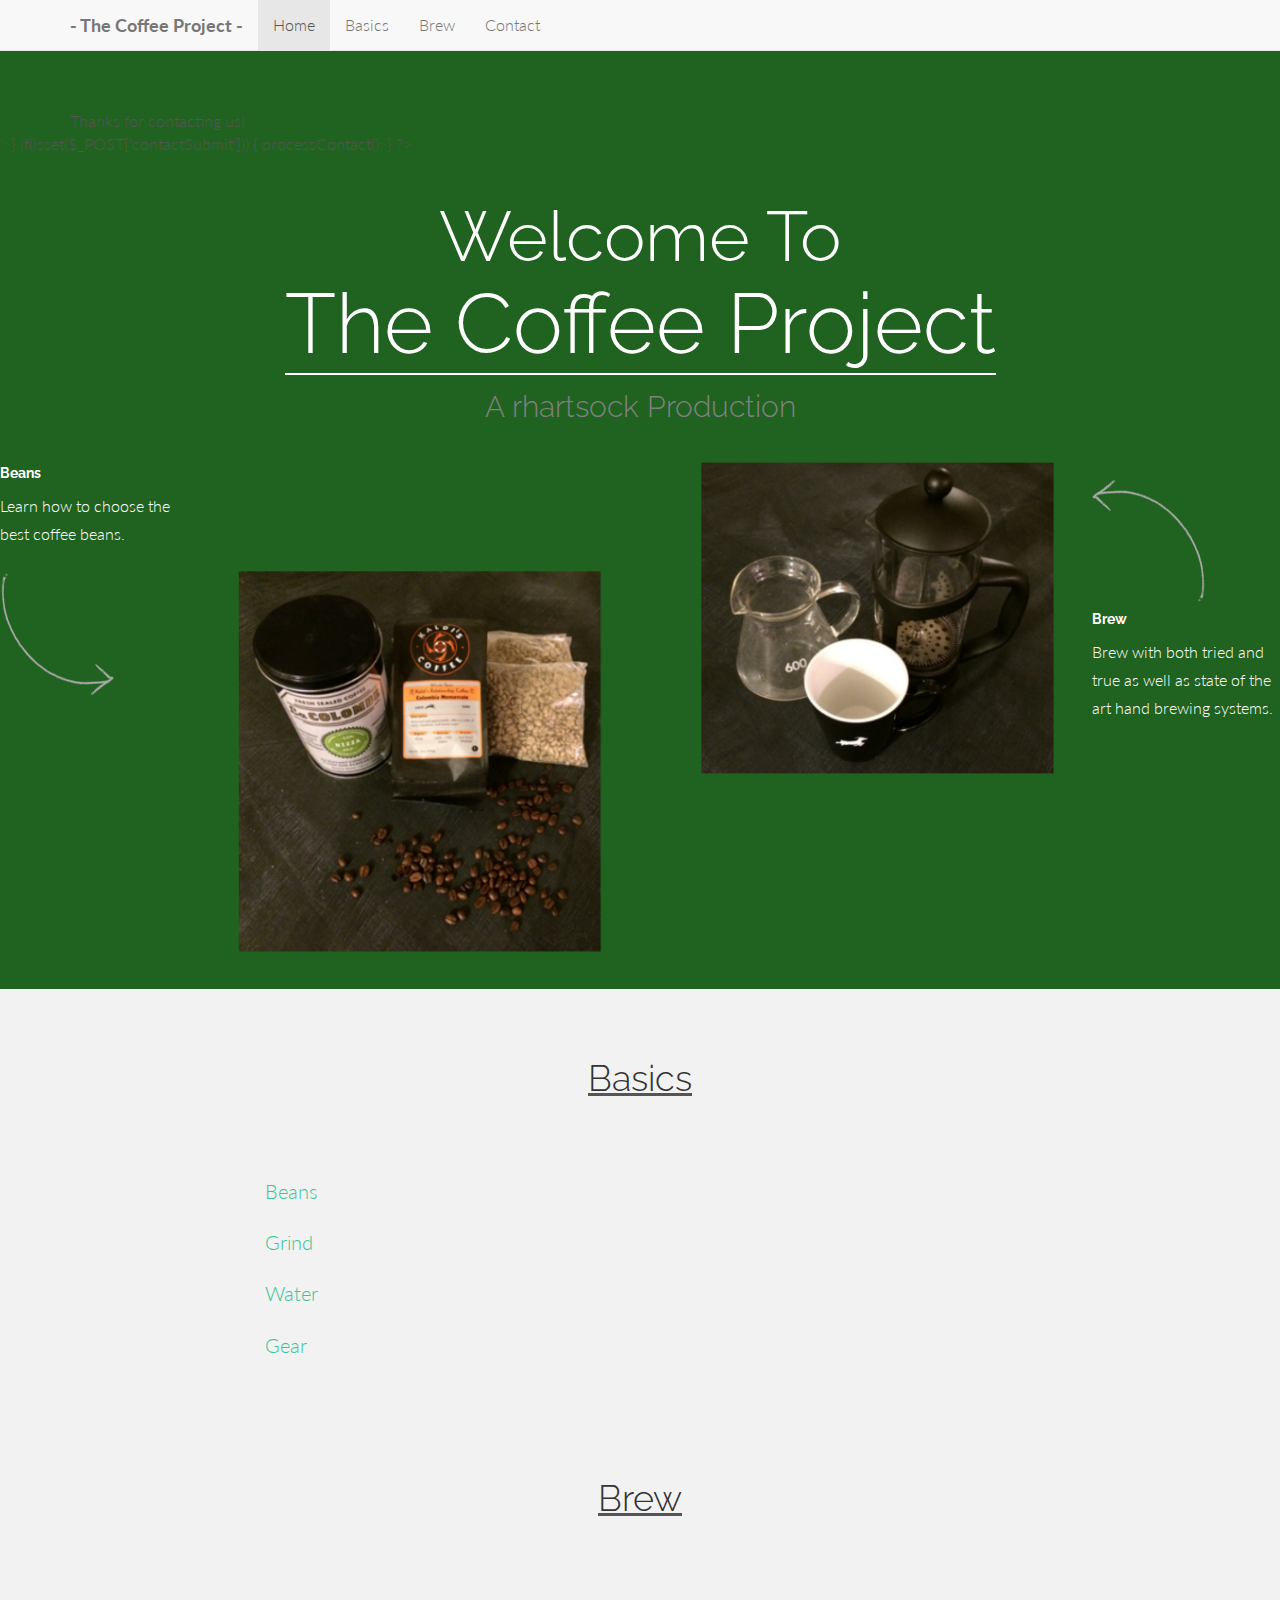
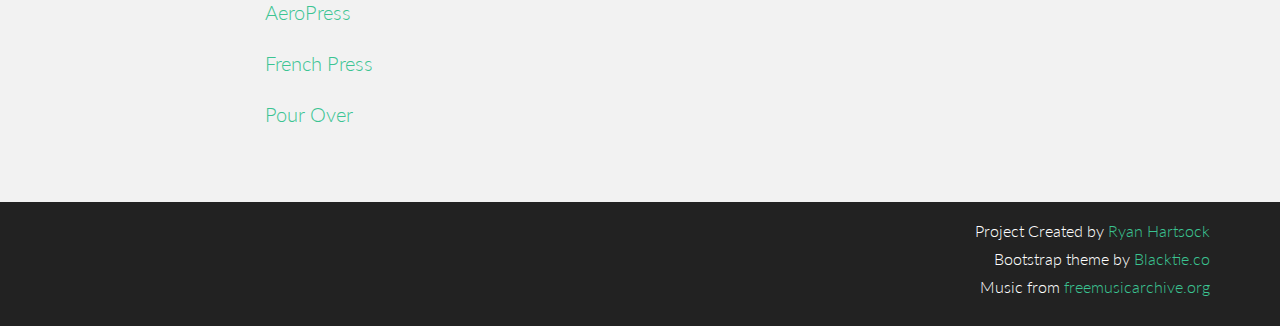
==== commit d01c0f81: "Update index.html" ====
--- a/index.html
+++ b/index.html
@@ -63,7 +63,7 @@
 	    <span class="icon-bar"></span>
 	    <span class="icon-bar"></span>
 	  </button>
-	  <a class="navbar-brand" href="#"><b>The Coffee Project</b></a>
+	  <a class="navbar-brand" href="#"><b>- The Coffee Project -</b></a>
 	</div>
 	<div class="navbar-collapse collapse">
 	  <ul class="nav navbar-nav">
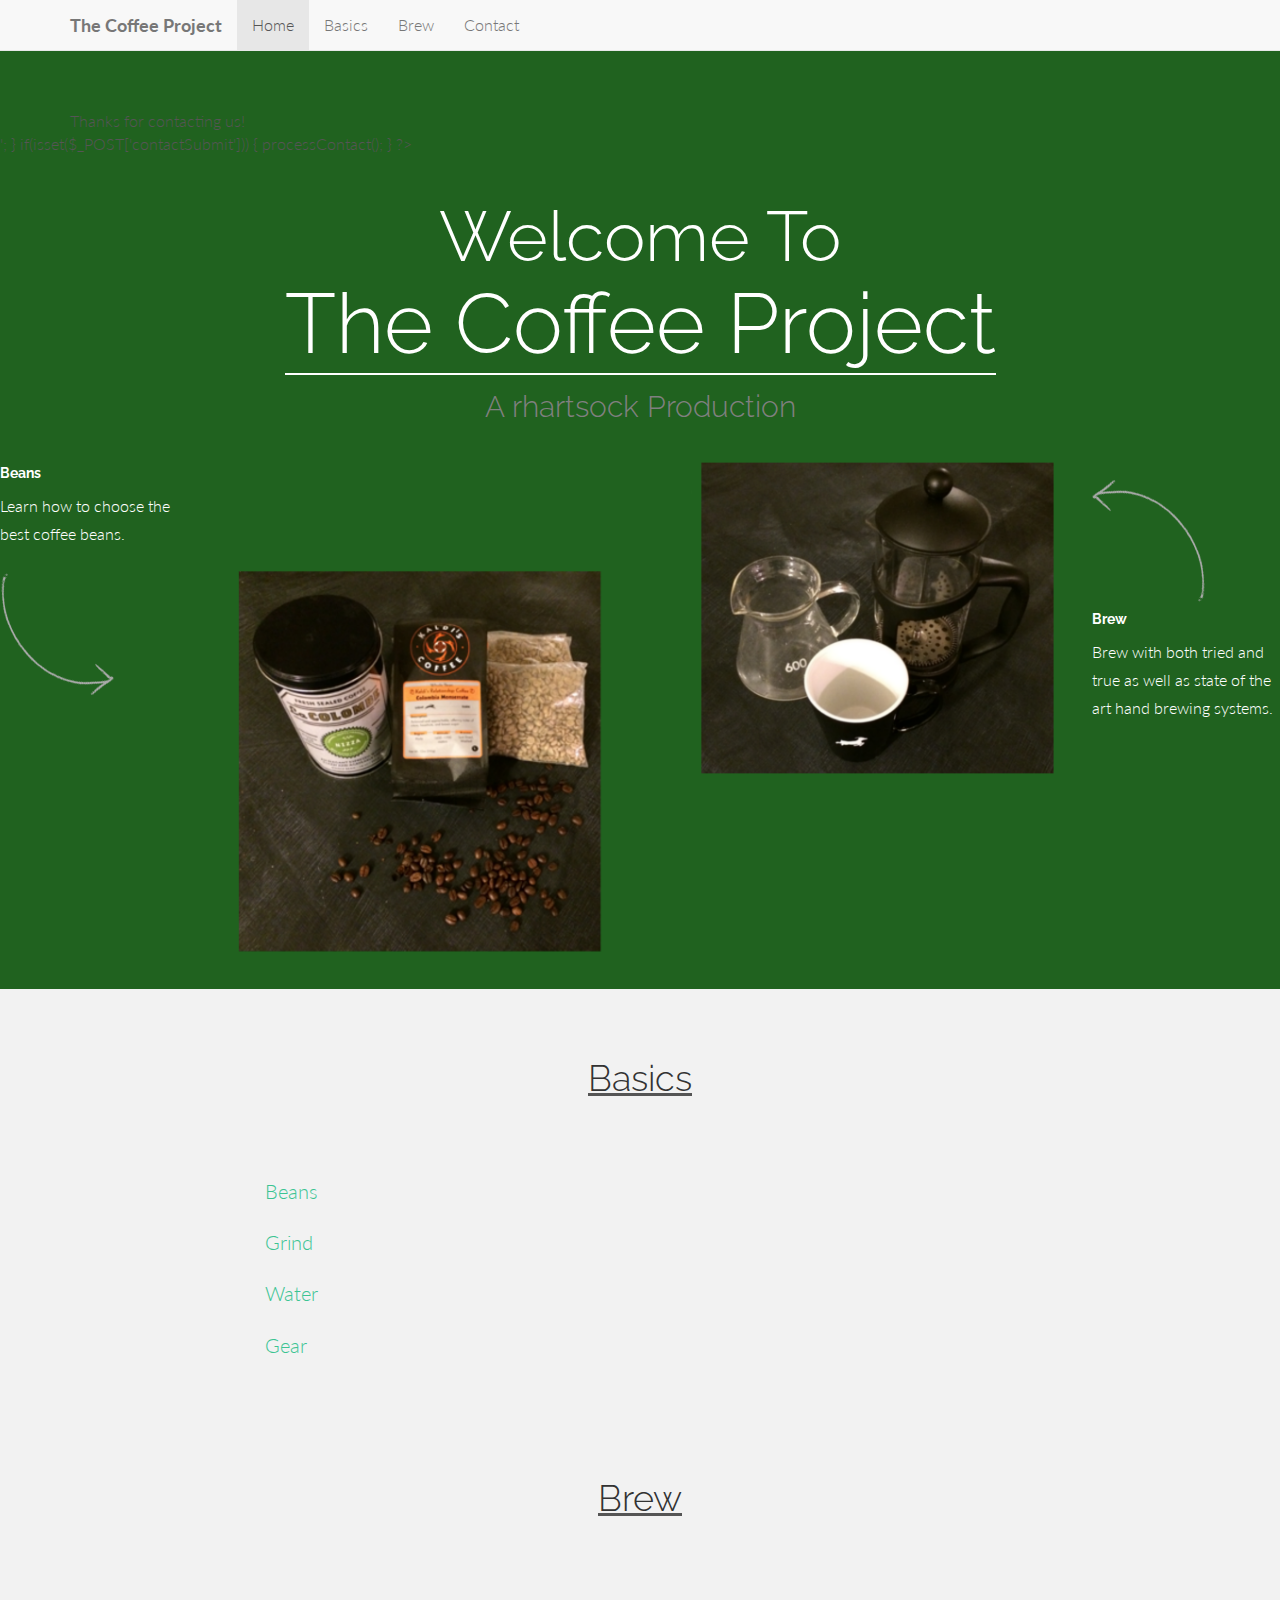
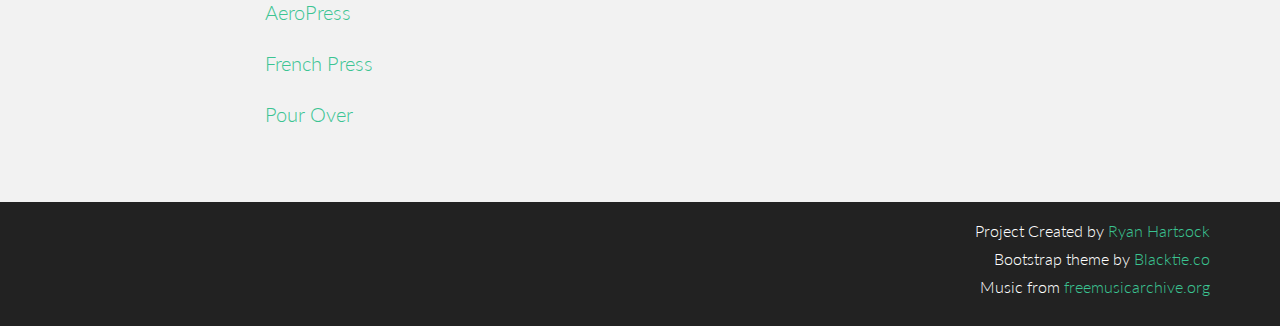
==== commit d4b27bbb: "Update index.html" ====
--- a/index.html
+++ b/index.html
@@ -63,7 +63,7 @@
 	    <span class="icon-bar"></span>
 	    <span class="icon-bar"></span>
 	  </button>
-	  <a class="navbar-brand" href="#"><b>- The Coffee Project -</b></a>
+	  <a class="navbar-brand" href="#"><b>The Coffee Project</b></a>
 	</div>
 	<div class="navbar-collapse collapse">
 	  <ul class="nav navbar-nav">
